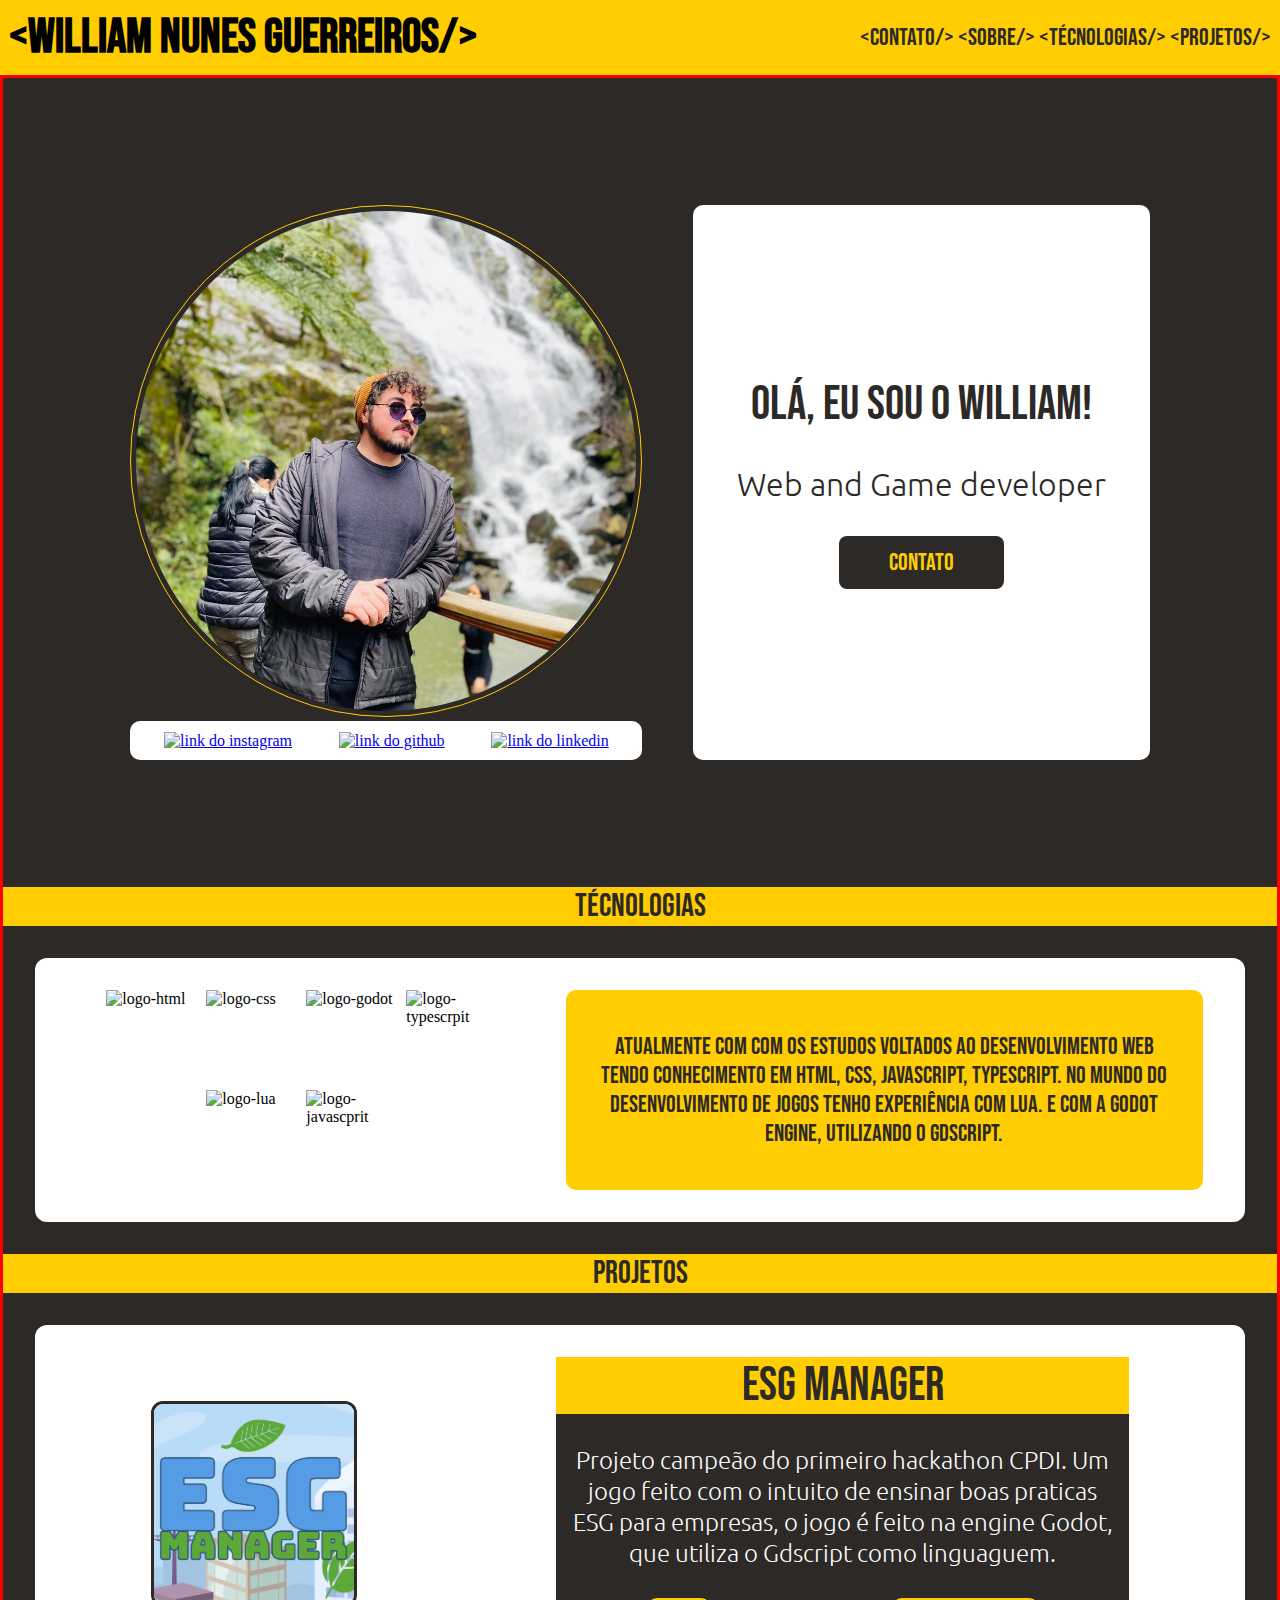
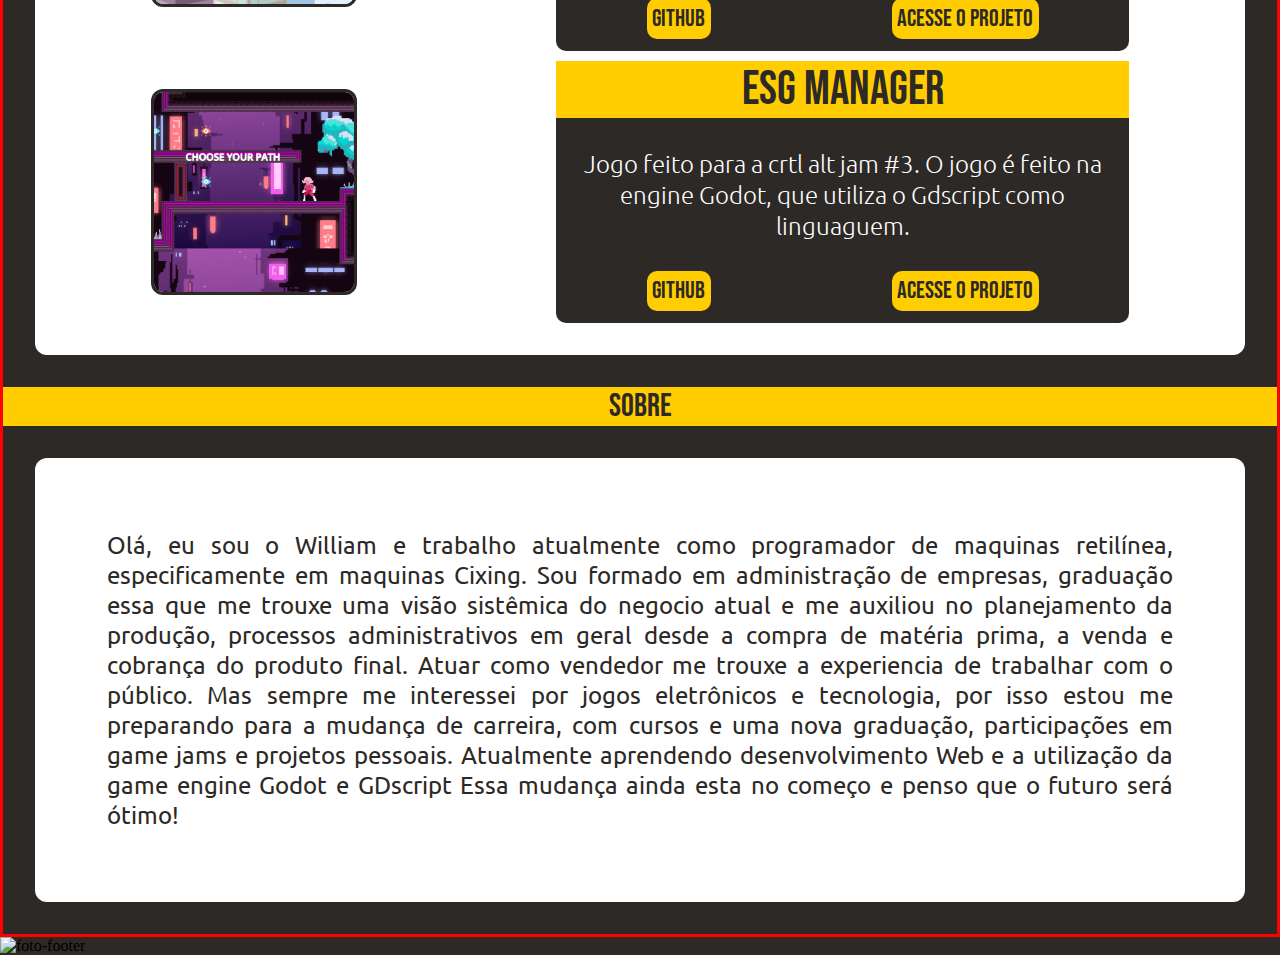
==== Index.html @ 8c16636b "changing the index directory" ====
<!DOCTYPE html>
<html lang="pt-br">
<head>
    <meta charset="UTF-8">
    <meta name="viewport" content="width=device-width, initial-scale=1.0">
    <title>WillGuerreiros</title>
    <link rel="stylesheet" href="Style.css">
    </head>
<body>
    <header>
        <div class="nome">
            <h1>&lt;WILLIAM NUNES GUERREIROS/&gt;</h1>
        </div>
        <nav class="nav-menu">
            <a class="nav-item" href="https://api.whatsapp.com/send?phone=5548996251278">&lt;CONTATO/&gt;</a>
            <a class="nav-item" href="#pag-sobre">&lt;SOBRE/&gt;</a>
            <a class="nav-item" href="#tec-page">&lt;TÉCNOLOGIAS/&gt;</a>
            <a class="nav-item" href="#proj-pageid">&lt;PROJETOS/&gt;</a>
        </nav>
    
    </header>
    
    <main>
        <section class="home-page">

            <div id="home-page-will">
                <figure">
                    <img id="foto-will" src= "/Imagens/avatarwill.JPEG" alt="Foto perfil william">
                </figure>
                
                <div class="redes-sociais">
                    <a target="_blank" href="https://www.instagram.com/williamnunes_182/">
                        <img class="link-redes" src="https://www.svgrepo.com/show/365495/instagram-logo-thin.svg" alt="link do instagram">
                    </a>
                    <a target="_blank" href="https://github.com/WillGuerreiros">
                        <img class="link-redes" src="https://www.svgrepo.com/show/325236/github.svg" alt="link do github">
                    </a>
                    <a target="_blank" href="https://www.linkedin.com/in/william-nunes-guerreiros/">
                        <img class="link-redes" src="https://www.svgrepo.com/show/108614/linkedin.svg" alt="link do linkedin">
                    </a>
    
                </div>
            </div>
            
            <div class="home-page-desc">
                <h1 class="home-page-desc-h1">Olá, eu sou o William!</h1>
                <p class="home-page-desc-p">Web and Game developer</p>
                <a id="botao-contato" href="https://api.whatsapp.com/send?phone=5548996251278">CONTATO</a>
            </div>
        </section>
        
        <section id="tec-page">
            <div>
                <h1 class="head-page">TÉCNOLOGIAS</h1>
            </div>
            <div class="inside-page">
                <div class="tec-icon-box">
                    <img class="tec-icon" src="https://www.svgrepo.com/show/17134/html-file-with-code-symbol.svg" alt="logo-html">
                    <img class="tec-icon" src="https://uxwing.com/wp-content/themes/uxwing/download/file-and-folder-type/css-file-icon.png" alt="logo-css">
                    <img class="tec-icon" src="https://godotengine.org/assets/press/icon_monochrome_light.svg" alt="logo-godot">
                    <img class="tec-icon" src="https://cdn3.iconfinder.com/data/icons/file-formats-33/64/TS-512.png" alt="logo-typescrpit">
                    <img class="tec-icon" src="https://www.svgrepo.com/show/342003/lua.svg" alt="logo-lua">
                    <img class="tec-icon" src="https://www.svgrepo.com/show/510028/javascript-file.svg" alt="logo-javascprit">
                </div>

                <div class="tec-desc">
                    <p>Atualmente com com os estudos voltados ao desenvolvimento Web tendo conhecimento em HTML, CSS, Javascript, Typescript. No mundo do desenvolvimento de jogos tenho experiência com Lua. E com a Godot Engine, utilizando o Gdscript. </p>
                </div>
            </div>
        </section>
        
        <section id="proj-pageid" class="proj-page">
            <div>
                <h1 class="head-page">PROJETOS</h1>
            </div>

            <div id="pag-projetos" class="inside-page">

                <div class="projeto">
                    <img class="img-projeto" src="/Imagens/esgmanager.png" alt="Imagem do projeto">
                    <div class="projeto-desc">
                        <div class="head-projeto">ESG MANAGER</div>
                        <p class="descricao-projeto">Projeto campeão do primeiro hackathon CPDI. Um jogo feito com o intuito de ensinar boas praticas ESG para empresas, o jogo é feito na engine Godot, que utiliza o Gdscript como linguaguem.</p>
                        <div class="div-botoes-projeto"> 
                            <a target="_blank" class="botao-projeto" href="https://github.com/WillGuerreiros/hackathon_cpdi">github</a>
                            <a target="_blank" class="botao-projeto" href="https://lu1z.github.io/hackathon_cpdi/">acesse o projeto</a>
                        </div>
                    </div>
                </div>

                <div class="projeto">
                    <img class="img-projeto" src="/Imagens/Lens.png" alt="Imagem do projeto">
                    <div class="projeto-desc">
                        <div class="head-projeto">ESG MANAGER</div>
                        <p class="descricao-projeto">Jogo feito para a crtl alt jam #3. O jogo é feito na engine Godot, que utiliza o Gdscript como linguaguem.</p>
                        <div class="div-botoes-projeto"> 
                            <a target="_blank" class="botao-projeto" href="https://github.com/WillGuerreiros/lens-gamejam">github</a>
                            <a target="_blank" class="botao-projeto" href="https://harperbolic.itch.io/lens">acesse o projeto</a>
                        </div>
                    </div>
                </div>
            </div>
        </section>

        <section class="sobre-page">
            <div>
                <h1 id="pag-sobre" class="head-page">SOBRE</h1>
            </div>
            <div class="inside-page">
                <p class="sobre-txt">Olá, eu sou o William e trabalho atualmente como programador de maquinas retilínea, especificamente em maquinas Cixing.
                    Sou formado em administração de empresas, graduação essa que me trouxe uma visão sistêmica do negocio atual e me auxiliou no planejamento da produção, processos administrativos em geral desde a compra de matéria prima, a venda e cobrança do produto final. Atuar como vendedor me trouxe a experiencia de trabalhar com o público.
                    Mas sempre me interessei por jogos eletrônicos e tecnologia, por isso estou me preparando para a mudança de carreira, com cursos e uma nova graduação, participações em game jams e projetos pessoais.
                    Atualmente aprendendo desenvolvimento Web e a utilização da game engine Godot e GDscript
                    Essa mudança ainda esta no começo e penso que o futuro será ótimo!</p>
            </div>
        </section>
    </main>
    
    <footer>
        <img src="" alt="foto-footer">
    </footer>

</body>
</html>
---- Style.css ----
@import url('https://fonts.googleapis.com/css2?family=Bebas+Neue&family=Ubuntu:ital,wght@0,300;0,400;0,500;0,700;1,300;1,400;1,500;1,700&display=swap');

*{
    margin: 0;
    padding: 0;
}

:root{
    --primary-color: #2D2926;
    --secundary-color:#FFFFFF;
    --tertiary-color:#FFCD00;
    --t-alternative:#FFE371;
    --G-font-size: 48px;
    --M-font-size: 32px;
    --P-font-size: 24px;
    --SP-font-size: 16px;
    --XP-font-size: 8px;
    --G-radius: 12px;
    --M-radius: 10px;
    --P-radius: 8px;
}

body{
    font-size: 100%;
    background-color:var(--primary-color);
}

header{
    display: flex;
    justify-content: space-between;
    padding: 1dvh;
    align-items: center;
    background-color: var(--tertiary-color);
}

.nome{
    font-family: "Bebas Neue", serif;
    font-size: var(--P-font-size);
}

.nav-menu{
    justify-content: space-around;
}

.nav-item{
    text-decoration: none;
    font-family: "Bebas Neue", serif;
    font-weight: 400;
    font-size: var(--P-font-size);
    color: var(--primary-color);
}

main{
    border: red solid;
    display: flex;
    flex-direction: column;
}

.home-page{
    display: flex;
    justify-content: space-around;
    padding: 10%;
    gap: 5%;
}

#home-page-will{
    display: flex;
    flex-direction: column;
    justify-content: space-around;

}

#foto-will{
    border: var(--tertiary-color) solid 1px;
    width: 500px;
    height: 500px;
    border-radius: 50%;
    object-fit:cover;
    padding: 5px;
}

.redes-sociais{
    display: flex;
    background-color: var(--secundary-color);
    border-radius: var(--M-radius);
    justify-content: space-around;
    align-items: center;
    padding: 2%;

}
.link-redes{
    height: 48px;
    width: 48px;
}

.home-page-desc{
    width: 40%;
    display: flex;
    flex-direction: column;
    justify-content: center;
    padding: 32px;
    gap: 32px;
    align-items: center;
    background-color: var(--secundary-color);
    border-radius: var(--M-radius);
}

.home-page-desc-h1{
    font-family: "Bebas Neue", serif;
    font-weight: 400;
    font-size: var(--G-font-size);
    color: var(--primary-color);
    text-align: center;

}

.home-page-desc-p{
    font-size: var(--M-font-size);
    color: var(--primary-color);
    font-family: "Ubuntu", serif;
    font-weight: 300;
    font-style: normal;
    text-align: center;
}

#botao-contato{
    background-color: var(--primary-color);
    text-decoration: none;
    color: var(--tertiary-color);
    padding: 12px 50px;
    border-radius: var(--P-radius);
    font-family: "Bebas Neue", serif;
    font-weight: 400;
    font-size: var(--P-font-size);

}

#tec-page{
    display: flex;
    flex-direction: column;
}

.head-page{
    background-color: var(--tertiary-color);
    font-family: "Bebas Neue", serif;
    font-weight: 400;
    font-size: var(--M-font-size);
    color: var(--primary-color);
    text-align: center;
}

.inside-page{
    display: flex;
    flex-direction: row;
    justify-content: space-around;
    background-color:var(--secundary-color);
    border-radius: var(--G-radius);
    padding: 32px;
    margin: 32px;
    gap: 10px;
}

.tec-icon-box{
    display: flex;
    flex-wrap: wrap;
    max-width: 40%;
    align-items: center;
    justify-content: center;
}
.tec-icon{
    height: 100px;
    width: 100px;
}

.tec-desc{
    display: flex;
    border-radius: var(--M-radius);
    background-color: var(--tertiary-color);
    font-family: "Bebas Neue", serif;
    font-weight: 400;
    font-size: var(--P-font-size);
    color: var(--primary-color);
    text-align: center;
    padding: 32px;
    justify-content: center;
    flex-direction: column;
    max-width: 50%;
}


#pag-projetos{
    display: flex;
    flex-direction: column;
}


.projeto{
    display: flex;
    justify-content: space-around;
    align-items: center;
    gap: 32px;
}

.projeto-desc{
    gap: 20px;
    display: flex;
    flex-direction: column;
    justify-content: space-between;
    align-items: center;
    background-color: var(--primary-color);
    border-radius: var(--M-radius);
    text-align: center;
    color: var(--secundary-color);
    font-family: "Ubuntu", serif;
    font-weight: 100;
    font-style: normal;
    font-size: var(--P-font-size);
    max-width: 50%;
    
}
.descricao-projeto{
    padding: 10px;
}

.head-projeto{
    background-color: var(--tertiary-color);
    width: 100%;
    font-family: "Bebas Neue", serif;
    font-weight: 400;
    font-size: var(--G-font-size);
    color: var(--primary-color);
    text-align: center;

}
.div-botoes-projeto{
    width: 100%;
    display: flex;
    flex-direction: row;
    justify-content: space-around;
    margin-bottom: 12Px;
}

.botao-projeto{
    text-decoration: none;
    background-color: var(--tertiary-color);
    padding: 1%;
    border-radius: var(--M-radius);
    color: var(--primary-color);
    font-family: "Bebas Neue", serif;
    font-weight: 400;
    font-size: var(--p-font-size);
    color: var(--primary-color);
    text-align: center;
}
.img-projeto{
    object-fit: cover;
    border-radius: var(--G-radius);
    border: var(--primary-color) solid;
    height: 200px;
    width: 200px;
}
.sobre-txt{
    padding: 40px;
    font-size: var(--P-font-size);
    color: var(--primary-color);
    font-family: "Ubuntu", serif;
    font-weight: 400;
    font-style: normal;
    text-align: justify;
}
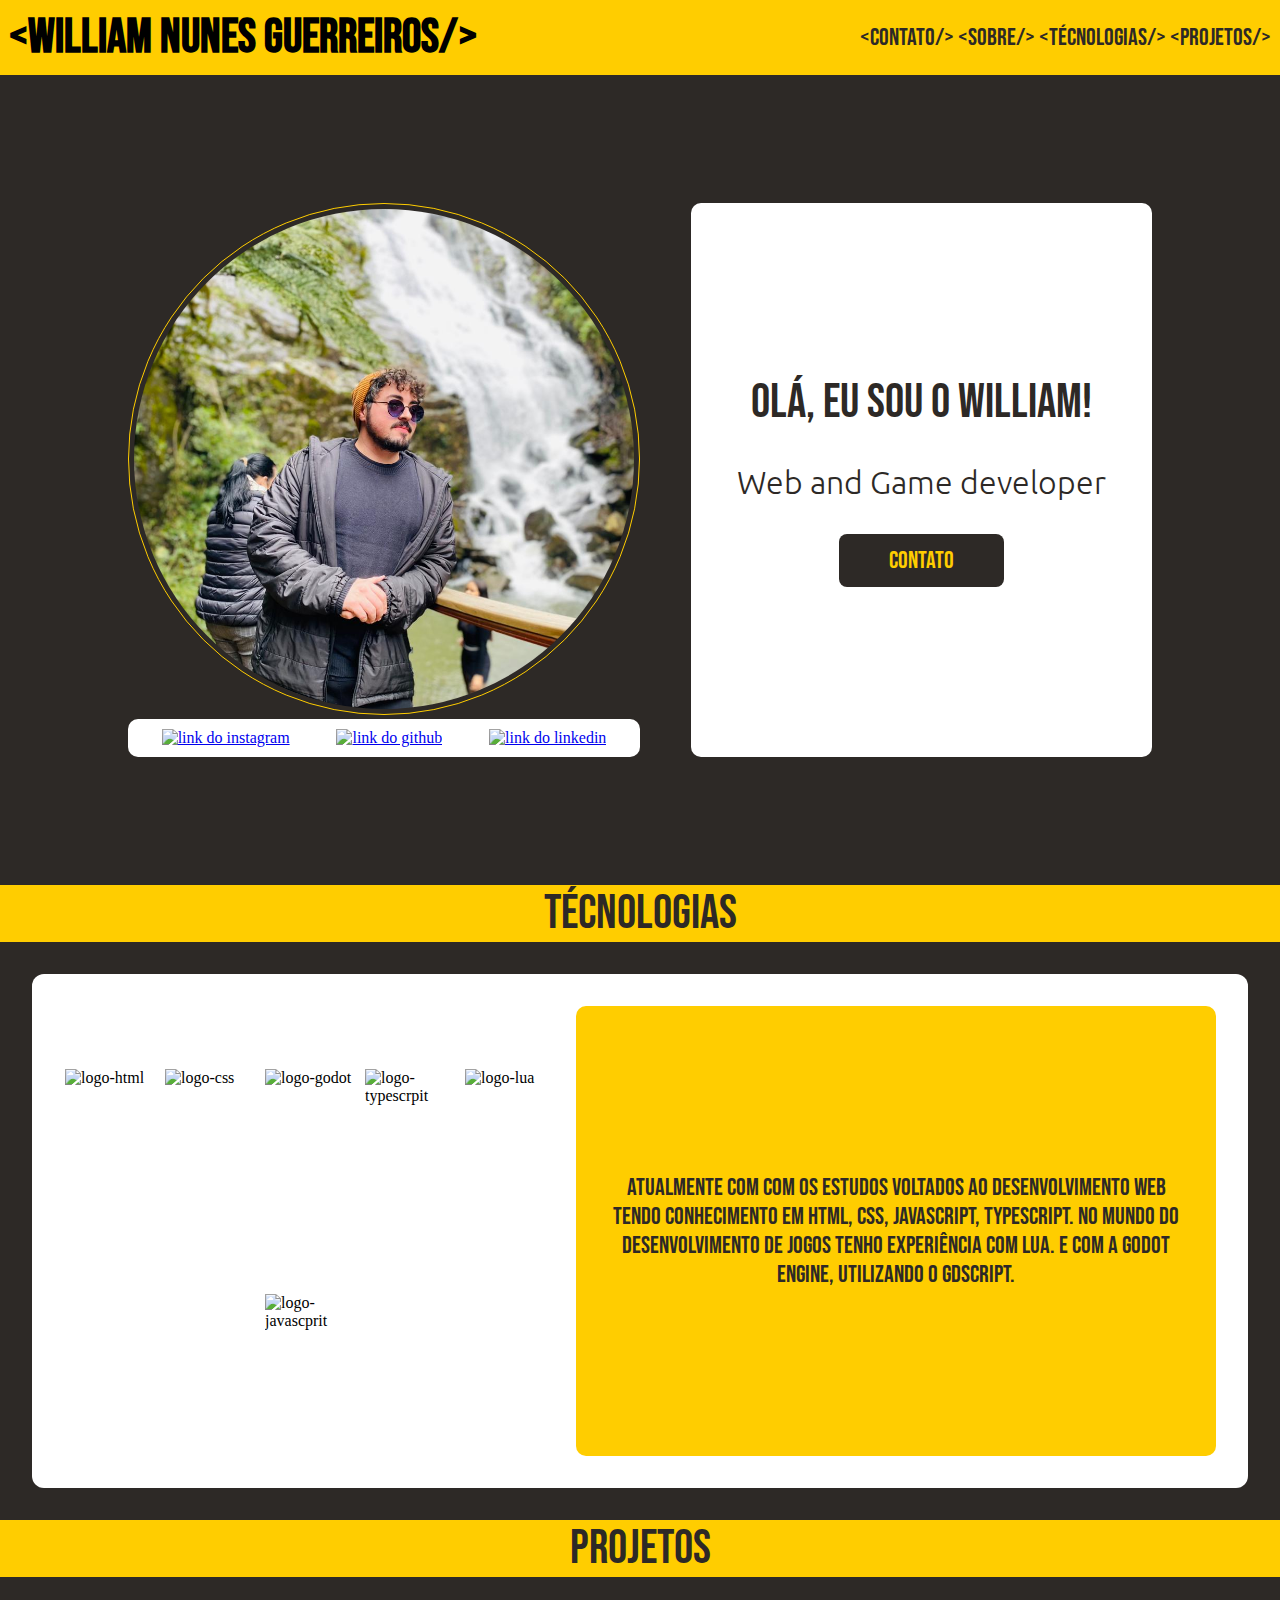
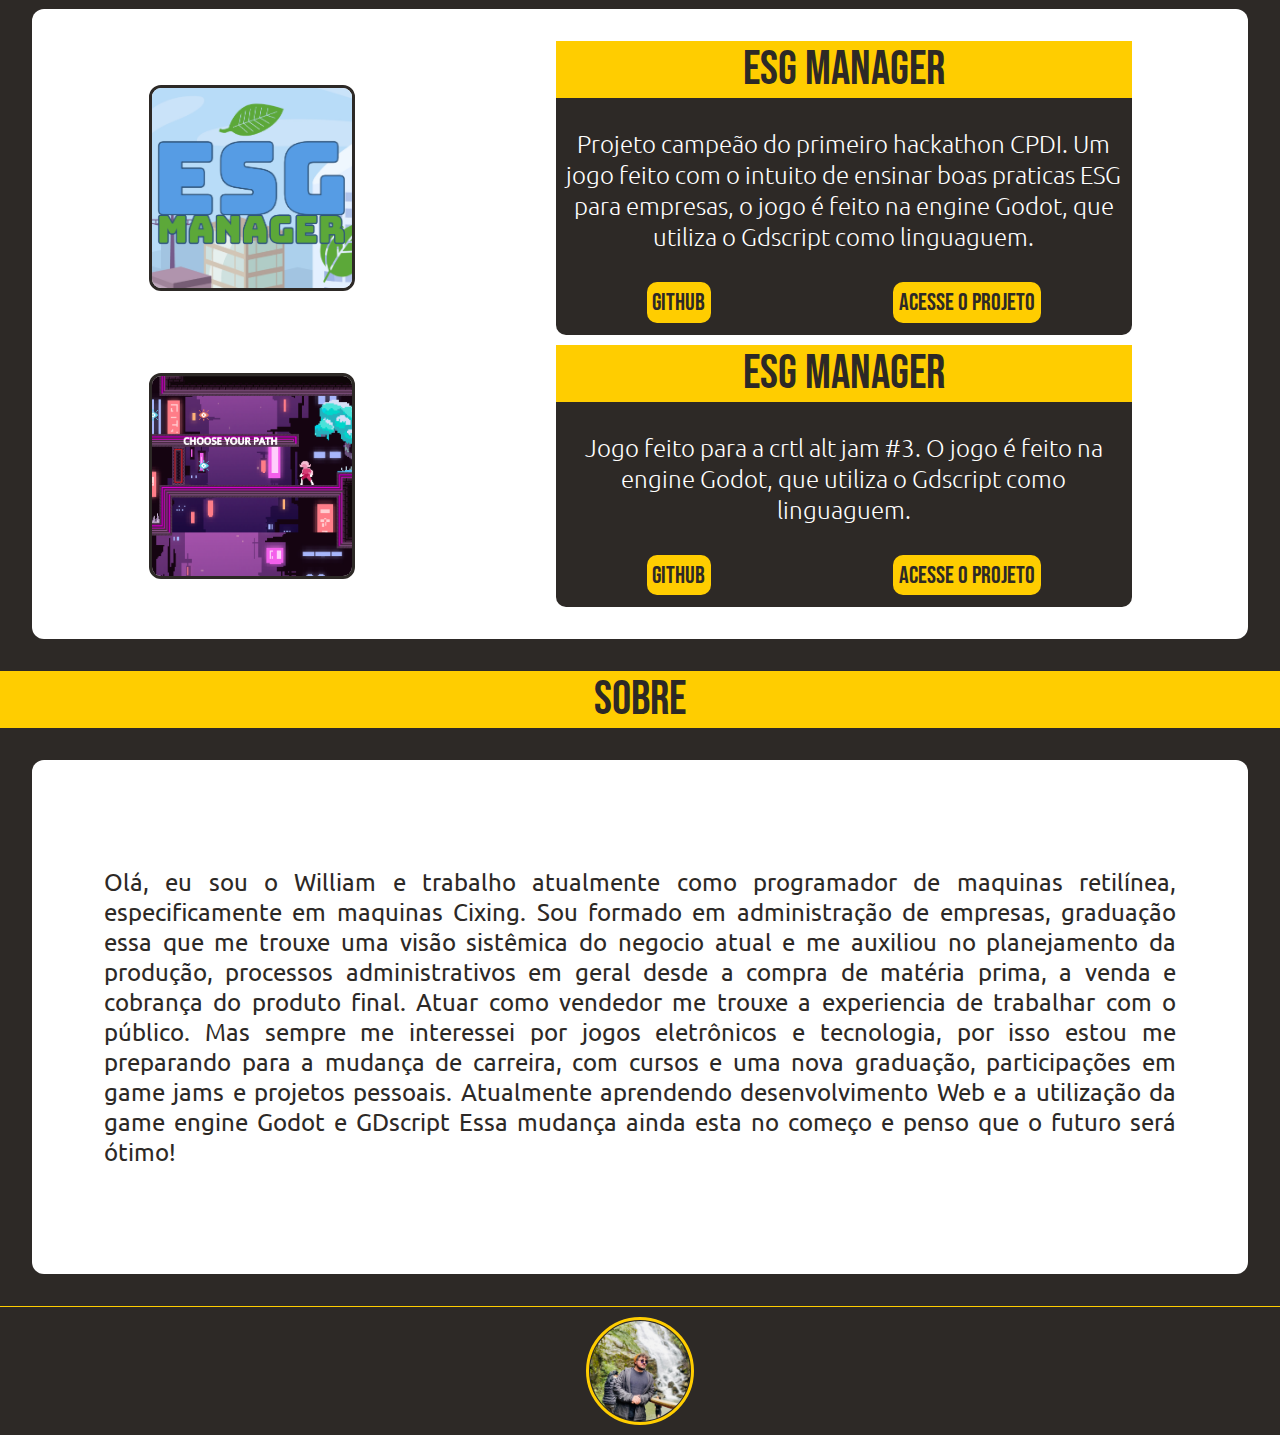
==== commit edcabab9: "adicionado a responsividade de celulares" ====
--- a/Index.html
+++ b/Index.html
@@ -25,7 +25,7 @@
 
             <div id="home-page-will">
                 <figure">
-                    <img id="foto-will" src= "/Imagens/avatarwill.JPEG" alt="Foto perfil william">
+                    <img id="foto-will" src= "avatarwill.JPEG" alt="Foto perfil william">
                 </figure>
                 
                 <div class="redes-sociais">
@@ -77,7 +77,7 @@
             <div id="pag-projetos" class="inside-page">
 
                 <div class="projeto">
-                    <img class="img-projeto" src="/Imagens/esgmanager.png" alt="Imagem do projeto">
+                    <img class="img-projeto" src="esgmanager.png" alt="Imagem do projeto">
                     <div class="projeto-desc">
                         <div class="head-projeto">ESG MANAGER</div>
                         <p class="descricao-projeto">Projeto campeão do primeiro hackathon CPDI. Um jogo feito com o intuito de ensinar boas praticas ESG para empresas, o jogo é feito na engine Godot, que utiliza o Gdscript como linguaguem.</p>
@@ -89,7 +89,7 @@
                 </div>
 
                 <div class="projeto">
-                    <img class="img-projeto" src="/Imagens/Lens.png" alt="Imagem do projeto">
+                    <img class="img-projeto" src="Lens.png" alt="Imagem do projeto">
                     <div class="projeto-desc">
                         <div class="head-projeto">ESG MANAGER</div>
                         <p class="descricao-projeto">Jogo feito para a crtl alt jam #3. O jogo é feito na engine Godot, que utiliza o Gdscript como linguaguem.</p>
@@ -117,7 +117,7 @@
     </main>
     
     <footer>
-        <img src="" alt="foto-footer">
+        <img id="imagem-footer" src="avatarwill.JPEG" alt="foto-footer">
     </footer>
 
 </body>
--- a/Style.css
+++ b/Style.css
@@ -51,7 +51,6 @@
 }
 
 main{
-    border: red solid;
     display: flex;
     flex-direction: column;
 }
@@ -144,12 +143,13 @@
     background-color: var(--tertiary-color);
     font-family: "Bebas Neue", serif;
     font-weight: 400;
-    font-size: var(--M-font-size);
+    font-size: var(--G-font-size);
     color: var(--primary-color);
     text-align: center;
 }
 
 .inside-page{
+    min-height: 50vh;
     display: flex;
     flex-direction: row;
     justify-content: space-around;
@@ -163,7 +163,7 @@
 .tec-icon-box{
     display: flex;
     flex-wrap: wrap;
-    max-width: 40%;
+    max-width: 50%;
     align-items: center;
     justify-content: center;
 }
@@ -185,6 +185,7 @@
     justify-content: center;
     flex-direction: column;
     max-width: 50%;
+    min-height: 40vh;
 }
 
 
@@ -260,6 +261,9 @@
     width: 200px;
 }
 .sobre-txt{
+    display: flex;
+    align-items: center;
+    justify-content: center;
     padding: 40px;
     font-size: var(--P-font-size);
     color: var(--primary-color);
@@ -267,4 +271,138 @@
     font-weight: 400;
     font-style: normal;
     text-align: justify;
-}+}
+
+footer{
+    padding: 10px;
+    border-top: var(--tertiary-color) solid 1px;
+    display: flex;
+    align-content: center;
+    justify-content: center;
+}
+
+#imagem-footer{
+    height: 100px;
+    width: 100px;
+    object-fit:cover;
+    border: var(--tertiary-color) solid;
+    border-radius: 50%;
+    padding: 1px;
+}
+
+@media(max-width:450px){
+    :root{
+        --G-font-size: 28px;
+        --M-font-size: 20px;
+        --P-font-size: 16px;
+        --SP-font-size: 12px;
+        --XP-font-size: 8px;
+        --G-radius: 12px;
+        --M-radius: 10px;
+        --P-radius: 8px;
+    }
+
+    main{
+        border: red solid;
+    }
+    header{
+        padding: 2%;
+    }
+
+    .home-page{
+        display: flex;
+        flex-direction: column;
+        align-items: center;
+        justify-content: space-around;
+        gap: 12px;
+    }
+    
+    #foto-will{
+        margin: 12px;
+        width: 150px;
+        height: 150px;
+        object-fit:cover;
+        padding: 5px;
+    }
+  
+    .link-redes{
+        height: 24px;
+        width: 24px;
+    }
+    .home-page-desc{
+        width: 80%;
+        display: flex;
+        flex-direction: column;
+        justify-content: center;
+        padding: 32px;
+        gap: 32px;
+        align-items: center;
+        background-color: var(--secundary-color);
+        border-radius: var(--M-radius);
+    }
+
+    #tec-page{
+        display: flex;
+        flex-direction: column;
+    }
+    
+    
+    .inside-page{
+        display: flex;
+        flex-direction: column;
+        align-items: center;
+        padding: 8px;
+        margin: 8px;
+    }
+    
+    .tec-icon-box{
+        display: flex;
+        flex-wrap: wrap;
+        align-items: center;
+    }
+    .tec-icon{
+        height: 48px;
+        width: 48px;
+    }
+    
+    .tec-desc{
+        display: flex;
+        text-align: center;
+        padding: 8px;
+        justify-content: center;
+        flex-direction: column;
+        max-width: 100%;
+        min-height: 30vh;
+    }
+    
+    #pag-projetos{
+        border: blue solid;
+    }
+    
+    
+    .projeto{
+        border: green solid;
+        display: flex;
+        flex-direction: column;
+        gap: 16px;
+    }
+    
+    .projeto-desc{
+        display: flex;
+        flex-direction: column;
+        max-width: 100%; 
+    }
+    .descricao-projeto{
+        padding: 10px;
+    }
+
+    .img-projeto{
+        object-fit: cover;
+        border-radius: var(--G-radius);
+        border: var(--primary-color) solid;
+        height: 100px;
+        width: 100px;
+    }
+
+}
+
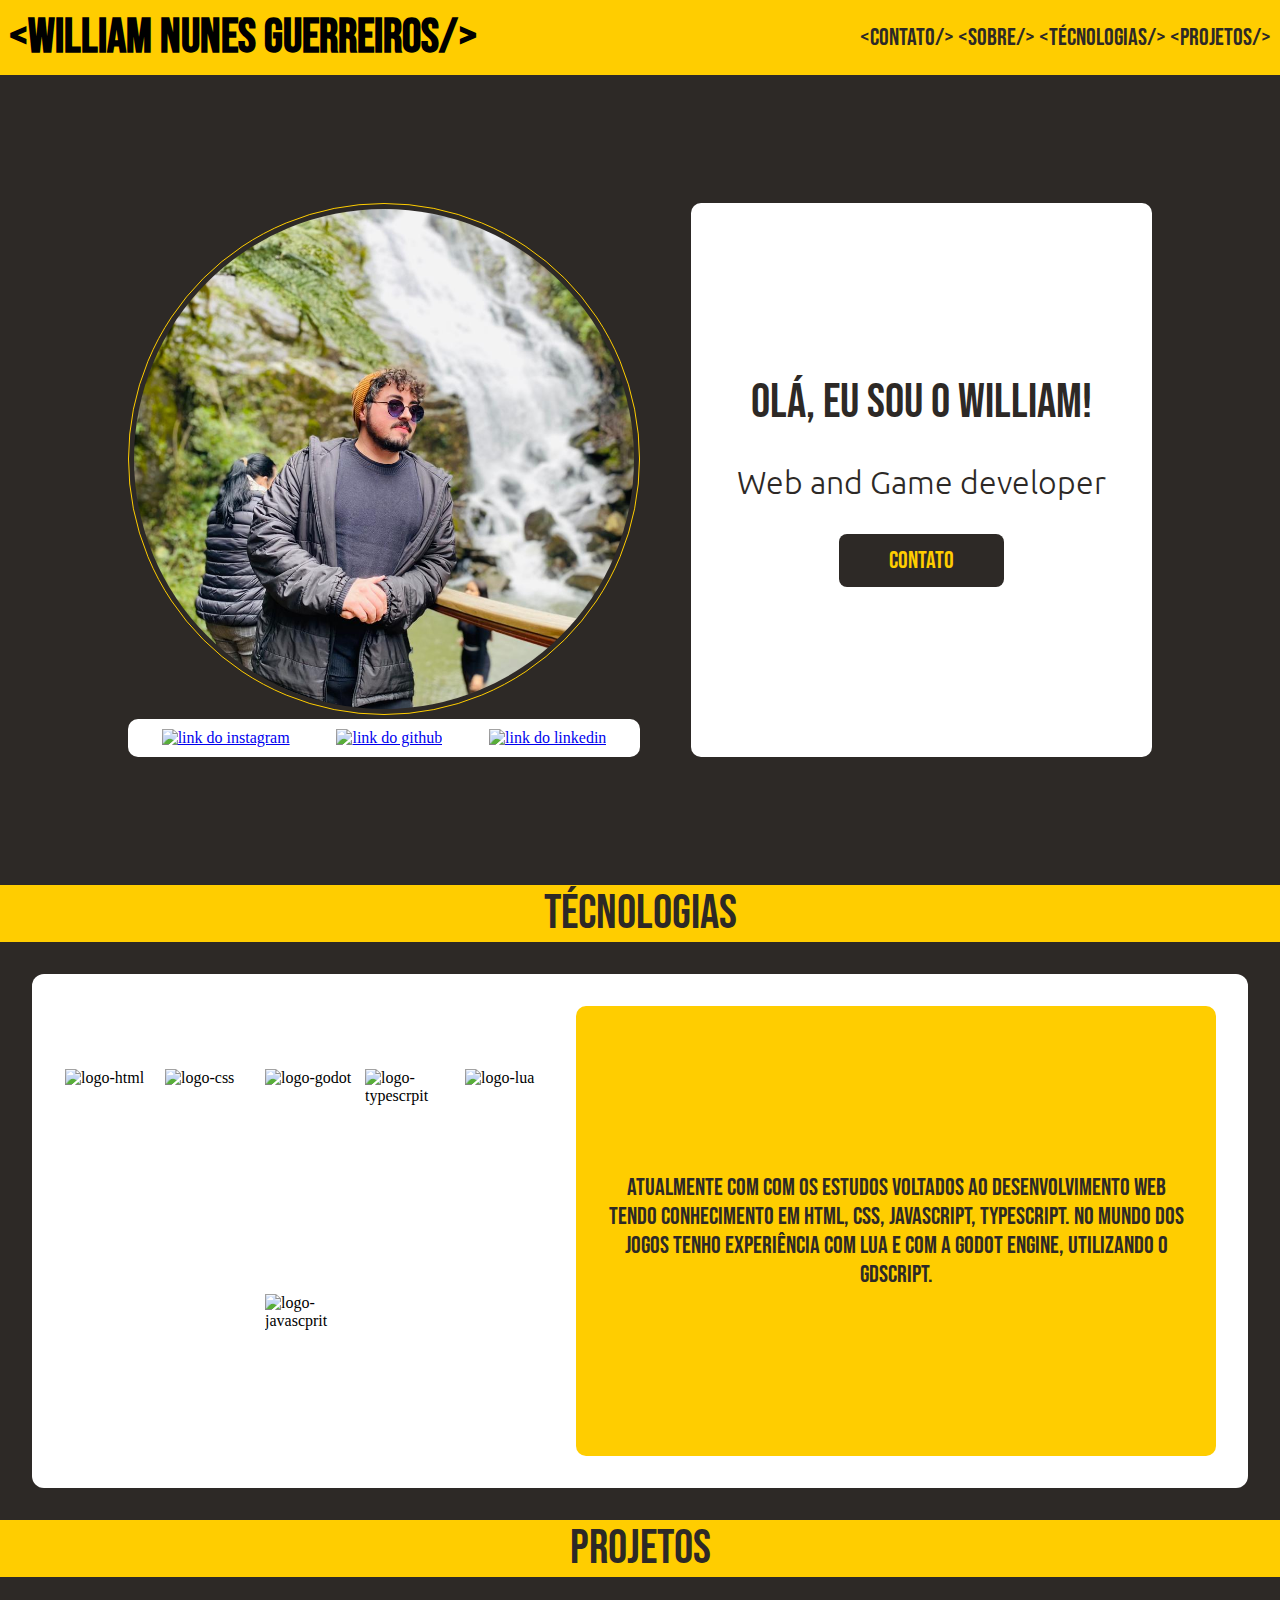
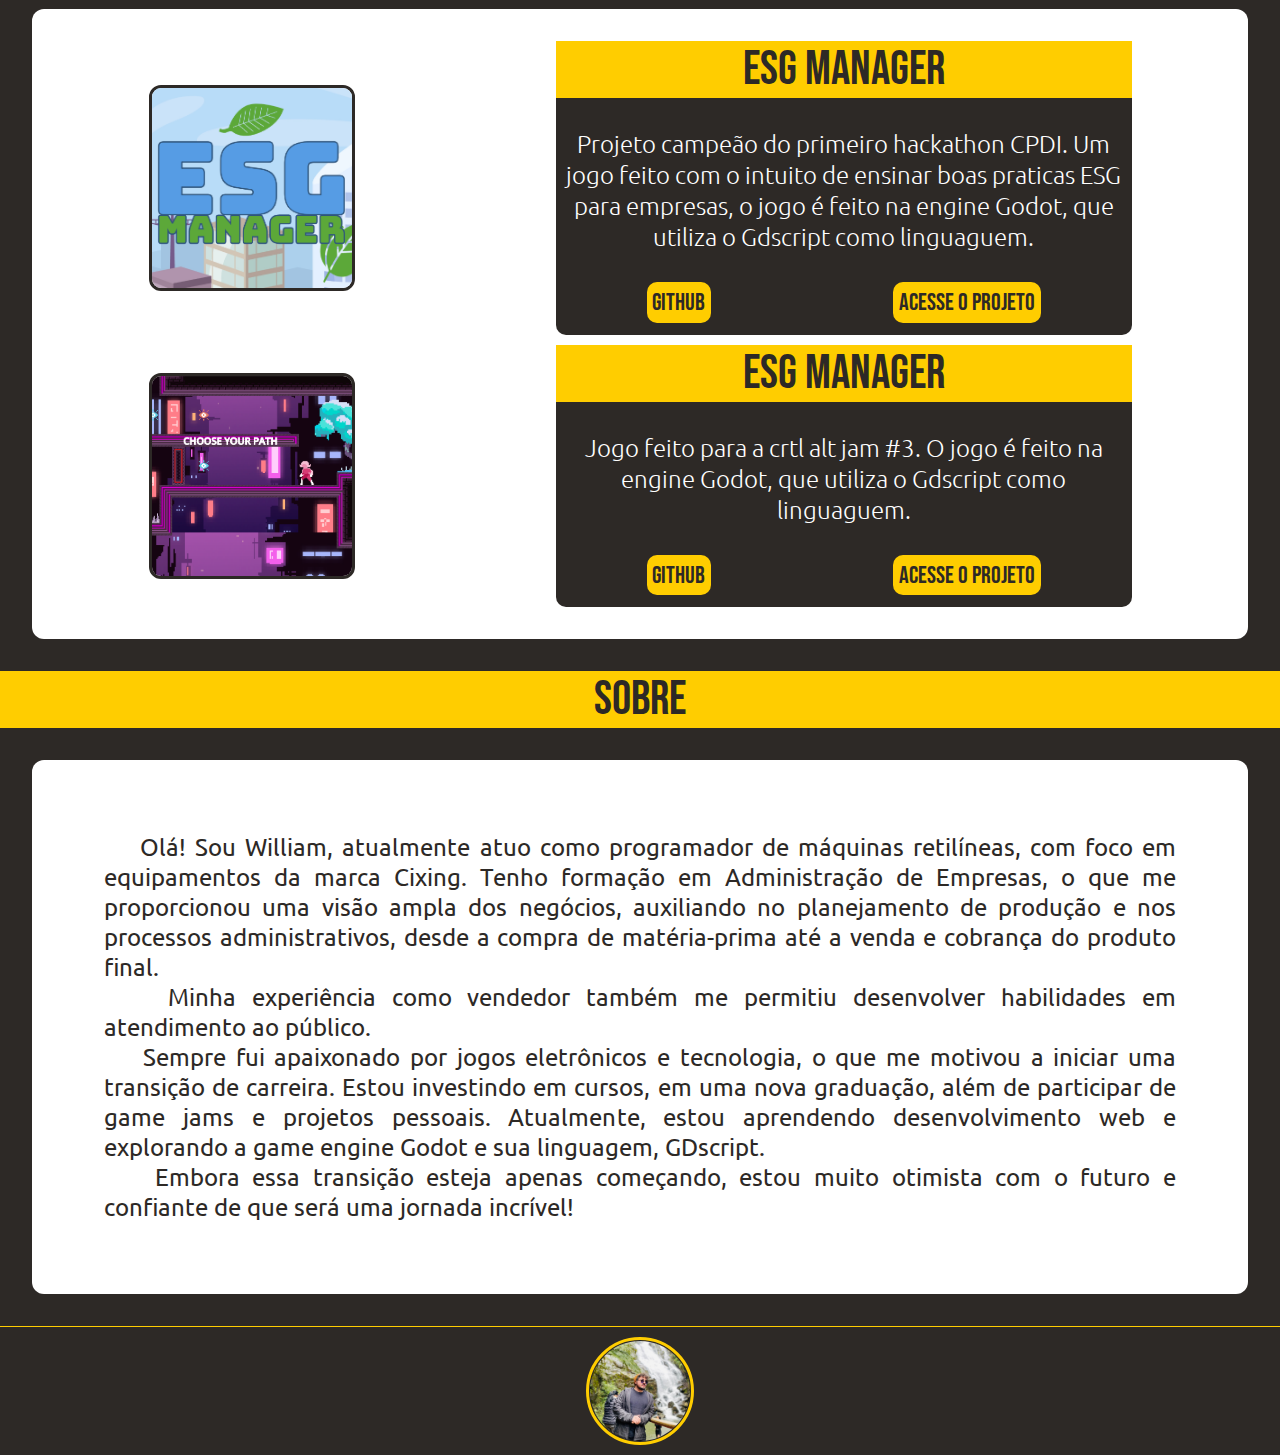
==== commit 3b700962: "changes in the about text" ====
--- a/Index.html
+++ b/Index.html
@@ -64,7 +64,7 @@
                 </div>
 
                 <div class="tec-desc">
-                    <p>Atualmente com com os estudos voltados ao desenvolvimento Web tendo conhecimento em HTML, CSS, Javascript, Typescript. No mundo do desenvolvimento de jogos tenho experiência com Lua. E com a Godot Engine, utilizando o Gdscript. </p>
+                    <p>Atualmente com com os estudos voltados ao desenvolvimento Web tendo conhecimento em HTML, CSS, Javascript, Typescript. No mundo dos jogos tenho experiência com Lua E com a Godot Engine, utilizando o Gdscript. </p>
                 </div>
             </div>
         </section>
@@ -107,11 +107,11 @@
                 <h1 id="pag-sobre" class="head-page">SOBRE</h1>
             </div>
             <div class="inside-page">
-                <p class="sobre-txt">Olá, eu sou o William e trabalho atualmente como programador de maquinas retilínea, especificamente em maquinas Cixing.
-                    Sou formado em administração de empresas, graduação essa que me trouxe uma visão sistêmica do negocio atual e me auxiliou no planejamento da produção, processos administrativos em geral desde a compra de matéria prima, a venda e cobrança do produto final. Atuar como vendedor me trouxe a experiencia de trabalhar com o público.
-                    Mas sempre me interessei por jogos eletrônicos e tecnologia, por isso estou me preparando para a mudança de carreira, com cursos e uma nova graduação, participações em game jams e projetos pessoais.
-                    Atualmente aprendendo desenvolvimento Web e a utilização da game engine Godot e GDscript
-                    Essa mudança ainda esta no começo e penso que o futuro será ótimo!</p>
+                <p class="sobre-txt">
+                    &nbsp;&nbsp;&nbsp;&nbsp;Olá! Sou William, atualmente atuo como programador de máquinas retilíneas, com foco em equipamentos da marca Cixing. Tenho formação em Administração de Empresas, o que me proporcionou uma visão ampla dos negócios, auxiliando no planejamento de produção e nos processos administrativos, desde a compra de matéria-prima até a venda e cobrança do produto final.<br>
+                    &nbsp;&nbsp;&nbsp;&nbsp;Minha experiência como vendedor também me permitiu desenvolver habilidades em atendimento ao público.<br>
+                    &nbsp;&nbsp;&nbsp;&nbsp;Sempre fui apaixonado por jogos eletrônicos e tecnologia, o que me motivou a iniciar uma transição de carreira. Estou investindo em cursos, em uma nova graduação, além de participar de game jams e projetos pessoais. Atualmente, estou aprendendo desenvolvimento web e explorando a game engine Godot e sua linguagem, GDscript.<br>
+                    &nbsp;&nbsp;&nbsp;&nbsp;Embora essa transição esteja apenas começando, estou muito otimista com o futuro e confiante de que será uma jornada incrível!</p>
             </div>
         </section>
     </main>
--- a/Style.css
+++ b/Style.css
@@ -20,6 +20,7 @@
     --P-radius: 8px;
 }
 
+
 body{
     font-size: 100%;
     background-color:var(--primary-color);
@@ -302,9 +303,6 @@
         --P-radius: 8px;
     }
 
-    main{
-        border: red solid;
-    }
     header{
         padding: 2%;
     }
@@ -374,14 +372,8 @@
         max-width: 100%;
         min-height: 30vh;
     }
-    
-    #pag-projetos{
-        border: blue solid;
-    }
-    
-    
+
     .projeto{
-        border: green solid;
         display: flex;
         flex-direction: column;
         gap: 16px;
@@ -406,3 +398,56 @@
 
 }
 
+@media(min-width:768px) and (max-width:1024px){
+    #foto-will{
+        width: 300px;
+        height: 300px;
+    }
+    
+
+}
+
+@media(min-width:451px) and (max-width:767px){
+
+    :root{
+        --G-font-size: 28px;
+        --M-font-size: 20px;
+        --P-font-size: 16px;
+        --SP-font-size: 12px;
+        --XP-font-size: 8px;
+        --G-radius: 12px;
+        --M-radius: 10px;
+        --P-radius: 8px;
+    }
+
+    #foto-will{
+        width: 150px;
+        height: 150px;
+    }
+
+    .projeto{
+        display: flex;
+        flex-direction: column;
+        gap: 16px;
+    }
+    
+    .projeto-desc{
+        display: flex;
+        flex-direction: column;
+        max-width: 100%; 
+    }
+    .descricao-projeto{
+        padding: 10px;
+    }
+
+    .img-projeto{
+        object-fit: cover;
+        border-radius: var(--G-radius);
+        border: var(--primary-color) solid;
+        height: 100px;
+        width: 100px;
+    }
+
+
+}
+
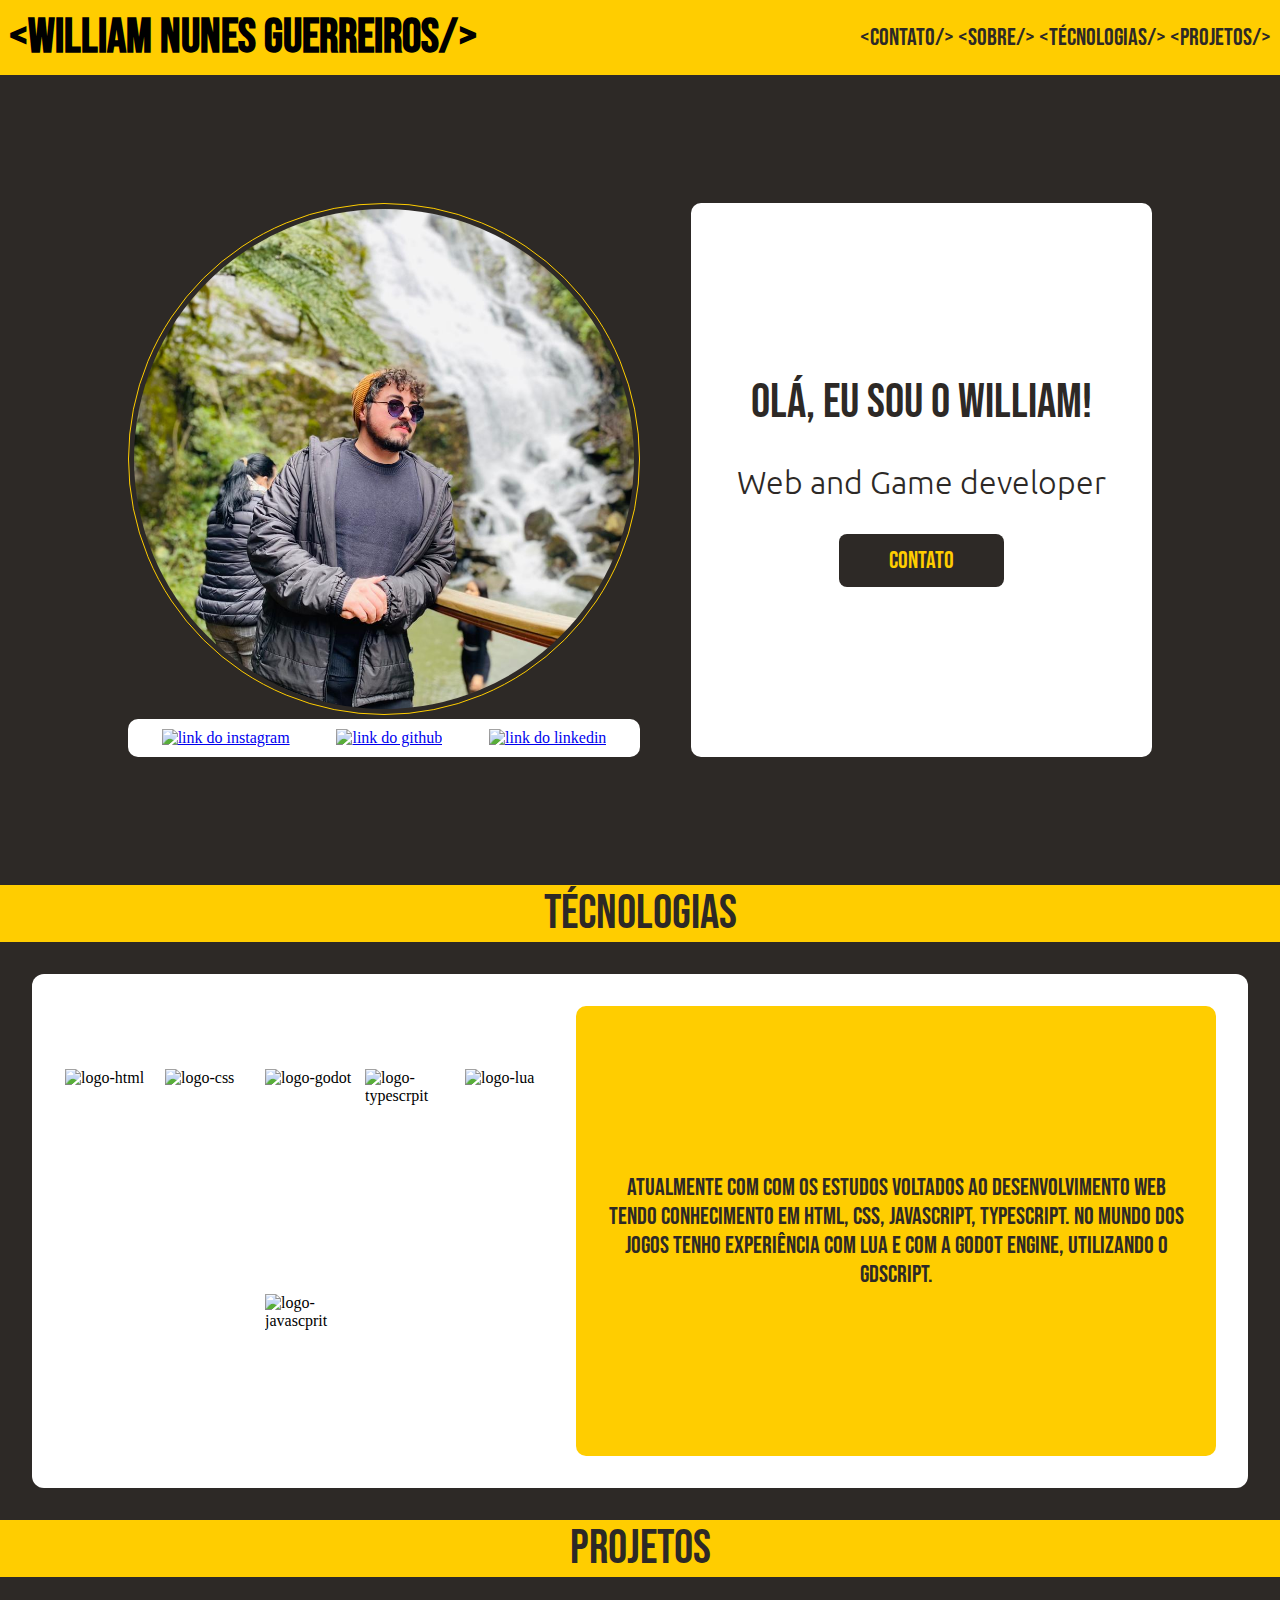
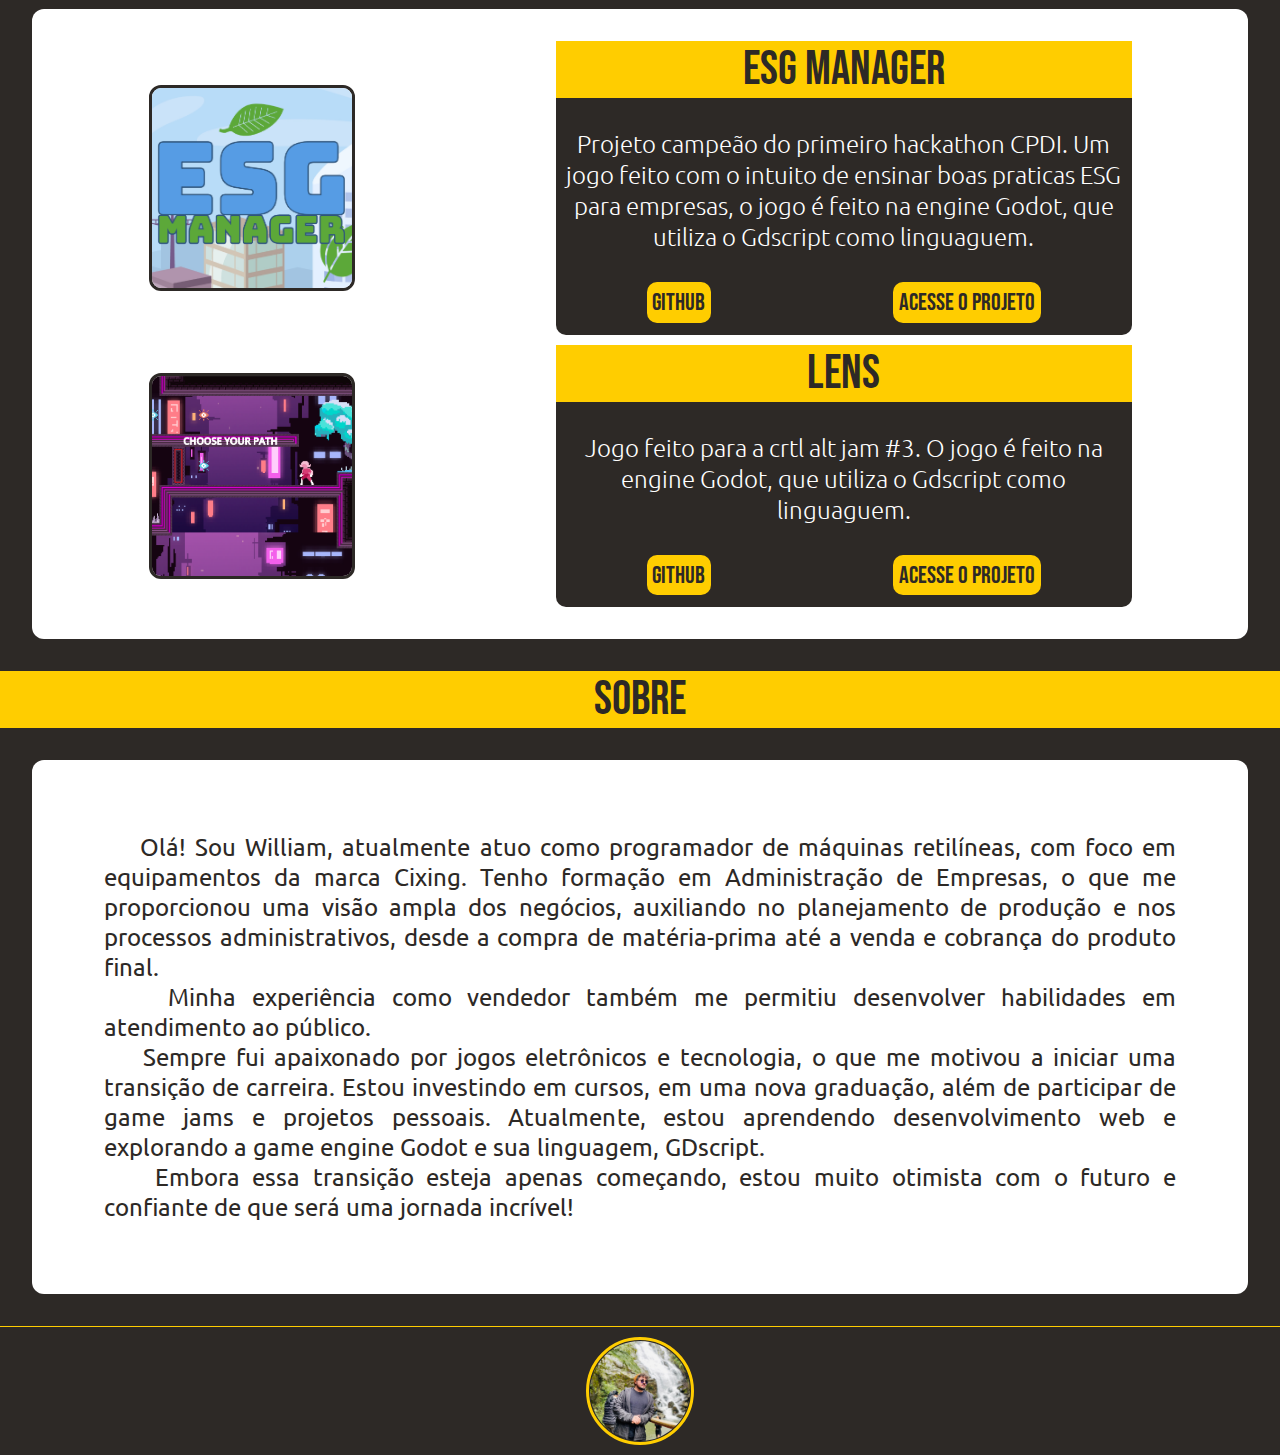
==== commit 40943f78: "Update Index.html" ====
--- a/Index.html
+++ b/Index.html
@@ -91,7 +91,7 @@
                 <div class="projeto">
                     <img class="img-projeto" src="Lens.png" alt="Imagem do projeto">
                     <div class="projeto-desc">
-                        <div class="head-projeto">ESG MANAGER</div>
+                        <div class="head-projeto">LENS</div>
                         <p class="descricao-projeto">Jogo feito para a crtl alt jam #3. O jogo é feito na engine Godot, que utiliza o Gdscript como linguaguem.</p>
                         <div class="div-botoes-projeto"> 
                             <a target="_blank" class="botao-projeto" href="https://github.com/WillGuerreiros/lens-gamejam">github</a>
@@ -121,4 +121,4 @@
     </footer>
 
 </body>
-</html>+</html>
